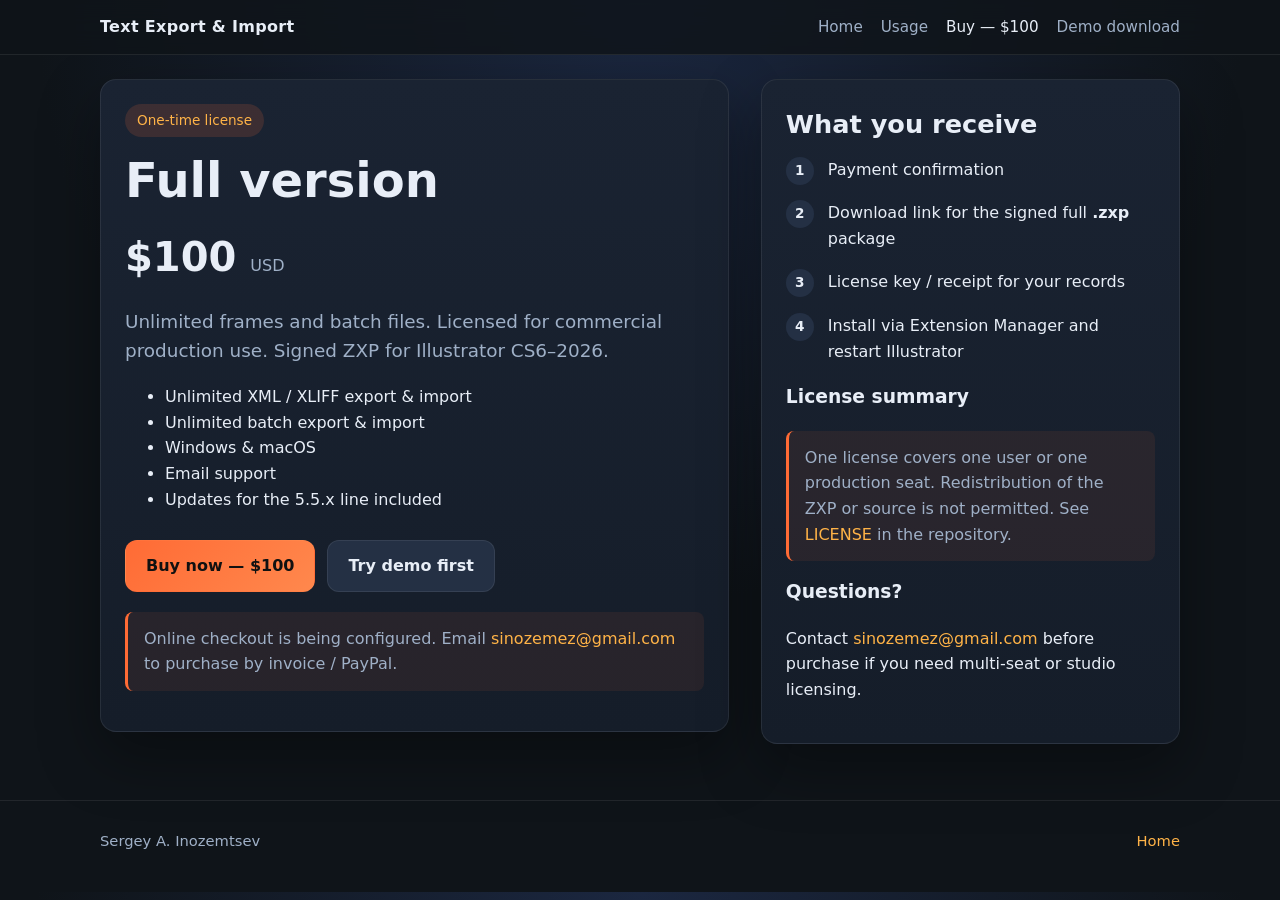
==== docs/buy.html @ d051ff2f "Initial public repository for Illustrator Text Export and Import. Add product documentation, GitHub " ====
<!DOCTYPE html>
<html lang="en">
<head>
  <meta charset="UTF-8">
  <meta name="viewport" content="width=device-width, initial-scale=1.0">
  <title>Buy — Illustrator Text Export and Import</title>
  <meta name="description" content="Purchase the full Illustrator Text Export and Import license for $100 USD.">
  <link rel="stylesheet" href="assets/site.css">
</head>
<body>
  <!-- Edit PAYMENT_URL below when your checkout page is ready (Gumroad, Stripe, PayPal, etc.) -->
  <script>
    window.PRODUCT = {
      name: "Illustrator Text Export and Import — Full License",
      price: "$100 USD",
      paymentUrl: "", // e.g. "https://your-store.gumroad.com/l/illustrator-text-export-import"
      supportEmail: "sinozemez@gmail.com"
    };
  </script>

  <header class="site-header">
    <div class="wrap">
      <a class="logo" href="index.html">Text Export &amp; Import</a>
      <nav>
        <a href="index.html">Home</a>
        <a href="usage.html">Usage</a>
        <a class="active" href="buy.html">Buy — $100</a>
        <a href="https://github.com/sinozemez/illustrator-text-export-import/releases" target="_blank" rel="noopener">Demo download</a>
      </nav>
    </div>
  </header>

  <main class="section">
    <div class="wrap hero-grid">
      <div class="card">
        <span class="badge">One-time license</span>
        <h1>Full version</h1>
        <p class="price">$100 <small>USD</small></p>
        <p class="lead">Unlimited frames and batch files. Licensed for commercial production use. Signed ZXP for Illustrator CS6–2026.</p>

        <ul>
          <li>Unlimited XML / XLIFF export &amp; import</li>
          <li>Unlimited batch export &amp; import</li>
          <li>Windows &amp; macOS</li>
          <li>Email support</li>
          <li>Updates for the 5.5.x line included</li>
        </ul>

        <div class="cta-row">
          <a id="buy-btn" class="btn btn-primary" href="#">Buy now — $100</a>
          <a class="btn btn-secondary" href="https://github.com/sinozemez/illustrator-text-export-import/releases/latest" target="_blank" rel="noopener">Try demo first</a>
        </div>
        <p id="buy-fallback" class="note" style="margin-top:20px;display:none;">
          Online checkout is being configured. Email <a id="support-link" href="mailto:sinozemez@gmail.com">sinozemez@gmail.com</a> to purchase by invoice / PayPal.
        </p>
      </div>

      <aside class="card">
        <h2>What you receive</h2>
        <ol class="steps">
          <li>Payment confirmation</li>
          <li>Download link for the signed full <strong>.zxp</strong> package</li>
          <li>License key / receipt for your records</li>
          <li>Install via Extension Manager and restart Illustrator</li>
        </ol>

        <h3>License summary</h3>
        <p class="note">One license covers one user or one production seat. Redistribution of the ZXP or source is not permitted. See <a href="https://github.com/sinozemez/illustrator-text-export-import/blob/main/LICENSE">LICENSE</a> in the repository.</p>

        <h3>Questions?</h3>
        <p>Contact <a href="mailto:sinozemez@gmail.com">sinozemez@gmail.com</a> before purchase if you need multi-seat or studio licensing.</p>
      </aside>
    </div>
  </main>

  <footer class="site-footer">
    <div class="wrap">
      <span>Sergey A. Inozemtsev</span>
      <span><a href="index.html">Home</a></span>
    </div>
  </footer>

  <script>
    (function () {
      var p = window.PRODUCT;
      var btn = document.getElementById("buy-btn");
      var fallback = document.getElementById("buy-fallback");
      var support = document.getElementById("support-link");
      support.href = "mailto:" + p.supportEmail + "?subject=Purchase%20Illustrator%20Text%20Export%20and%20Import";

      if (p.paymentUrl) {
        btn.href = p.paymentUrl;
        btn.target = "_blank";
        btn.rel = "noopener";
      } else {
        btn.href = support.href;
        fallback.style.display = "block";
      }
    })();
  </script>
</body>
</html>
---- docs/assets/site.css ----
:root {
  --bg: #0f1419;
  --surface: #1a2332;
  --surface-2: #243044;
  --text: #e8eef7;
  --muted: #9fb0c7;
  --accent: #ff6b35;
  --accent-2: #ffb347;
  --ok: #3ecf8e;
  --border: rgba(255, 255, 255, 0.08);
  --shadow: 0 24px 60px rgba(0, 0, 0, 0.35);
  --radius: 16px;
  --max: 1080px;
  --font: "Segoe UI", system-ui, -apple-system, sans-serif;
}

* { box-sizing: border-box; }

html, body {
  margin: 0;
  padding: 0;
  background: radial-gradient(circle at top, #1b2740 0%, var(--bg) 55%);
  color: var(--text);
  font-family: var(--font);
  line-height: 1.6;
}

a { color: var(--accent-2); text-decoration: none; }
a:hover { text-decoration: underline; }

.wrap {
  width: min(var(--max), calc(100% - 32px));
  margin: 0 auto;
}

.site-header {
  position: sticky;
  top: 0;
  z-index: 10;
  backdrop-filter: blur(12px);
  background: rgba(15, 20, 25, 0.82);
  border-bottom: 1px solid var(--border);
}

.site-header .wrap {
  display: flex;
  align-items: center;
  justify-content: space-between;
  gap: 16px;
  padding: 14px 0;
}

.logo {
  font-weight: 700;
  letter-spacing: 0.02em;
  color: var(--text);
}

nav {
  display: flex;
  gap: 18px;
  flex-wrap: wrap;
}

nav a {
  color: var(--muted);
  font-size: 0.95rem;
}

nav a.active, nav a:hover { color: var(--text); text-decoration: none; }

.hero {
  padding: 72px 0 48px;
}

.hero-grid {
  display: grid;
  grid-template-columns: 1.2fr 0.8fr;
  gap: 32px;
  align-items: start;
}

@media (max-width: 860px) {
  .hero-grid { grid-template-columns: 1fr; }
}

.badge {
  display: inline-block;
  padding: 6px 12px;
  border-radius: 999px;
  background: rgba(255, 107, 53, 0.15);
  color: var(--accent-2);
  font-size: 0.85rem;
  margin-bottom: 16px;
}

h1 {
  font-size: clamp(2rem, 4vw, 3rem);
  line-height: 1.15;
  margin: 0 0 16px;
}

.lead {
  font-size: 1.15rem;
  color: var(--muted);
  max-width: 58ch;
}

.card {
  background: linear-gradient(180deg, var(--surface) 0%, #151d29 100%);
  border: 1px solid var(--border);
  border-radius: var(--radius);
  padding: 24px;
  box-shadow: var(--shadow);
}

.card h2, .card h3 { margin-top: 0; }

.cta-row {
  display: flex;
  flex-wrap: wrap;
  gap: 12px;
  margin-top: 28px;
}

.btn {
  display: inline-flex;
  align-items: center;
  justify-content: center;
  padding: 12px 20px;
  border-radius: 12px;
  font-weight: 600;
  border: 1px solid transparent;
}

.btn-primary {
  background: linear-gradient(135deg, var(--accent), #ff884d);
  color: #111;
}

.btn-secondary {
  background: var(--surface-2);
  color: var(--text);
  border-color: var(--border);
}

.btn:hover { text-decoration: none; filter: brightness(1.05); }

.price {
  font-size: 2.5rem;
  font-weight: 800;
  margin: 8px 0;
}

.price small {
  font-size: 1rem;
  color: var(--muted);
  font-weight: 500;
}

.features {
  display: grid;
  grid-template-columns: repeat(auto-fit, minmax(240px, 1fr));
  gap: 16px;
  margin: 48px 0;
}

.feature {
  padding: 20px;
  border-radius: 14px;
  background: rgba(255, 255, 255, 0.03);
  border: 1px solid var(--border);
}

.feature h3 { margin: 0 0 8px; font-size: 1rem; }
.feature p { margin: 0; color: var(--muted); font-size: 0.95rem; }

.compare {
  width: 100%;
  border-collapse: collapse;
  margin: 24px 0;
}

.compare th, .compare td {
  padding: 12px 14px;
  border-bottom: 1px solid var(--border);
  text-align: left;
}

.compare th { color: var(--muted); font-weight: 600; }

.ok { color: var(--ok); }
.no { color: #ff7b7b; }

.section { padding: 24px 0 56px; }

.section h2 { font-size: 1.6rem; margin-bottom: 12px; }

.steps {
  counter-reset: step;
  list-style: none;
  padding: 0;
  margin: 0;
}

.steps li {
  counter-increment: step;
  position: relative;
  padding: 0 0 18px 42px;
}

.steps li::before {
  content: counter(step);
  position: absolute;
  left: 0;
  top: 0;
  width: 28px;
  height: 28px;
  border-radius: 50%;
  display: grid;
  place-items: center;
  background: var(--surface-2);
  font-weight: 700;
  font-size: 0.85rem;
}

.note {
  padding: 14px 16px;
  border-left: 3px solid var(--accent);
  background: rgba(255, 107, 53, 0.08);
  border-radius: 8px;
  color: var(--muted);
}

.site-footer {
  border-top: 1px solid var(--border);
  padding: 28px 0 40px;
  color: var(--muted);
  font-size: 0.92rem;
}

.site-footer .wrap {
  display: flex;
  justify-content: space-between;
  gap: 16px;
  flex-wrap: wrap;
}
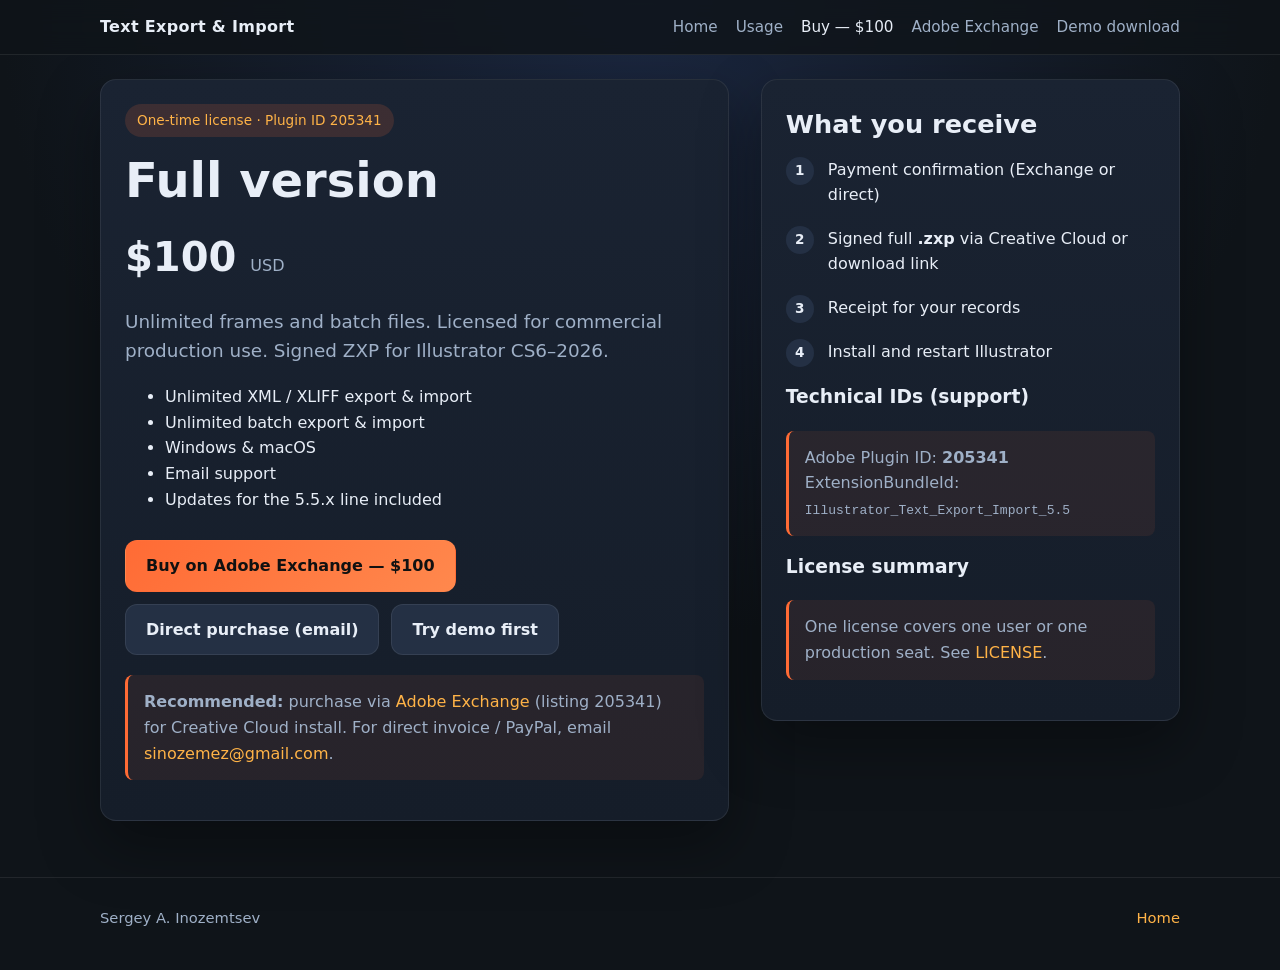
==== commit 8e06d904: "Prepare GitHub repo: docs, Plugin ID 205341, packaging workflow and release plan. Demo ZXP for GitHu" ====
--- a/docs/buy.html
+++ b/docs/buy.html
@@ -4,20 +4,11 @@
   <meta charset="UTF-8">
   <meta name="viewport" content="width=device-width, initial-scale=1.0">
   <title>Buy — Illustrator Text Export and Import</title>
-  <meta name="description" content="Purchase the full Illustrator Text Export and Import license for $100 USD.">
+  <meta name="description" content="Purchase the full Illustrator Text Export and Import license for $100 USD. Adobe Exchange Plugin ID 205341.">
   <link rel="stylesheet" href="assets/site.css">
+  <script src="assets/product-config.js"></script>
 </head>
 <body>
-  <!-- Edit PAYMENT_URL below when your checkout page is ready (Gumroad, Stripe, PayPal, etc.) -->
-  <script>
-    window.PRODUCT = {
-      name: "Illustrator Text Export and Import — Full License",
-      price: "$100 USD",
-      paymentUrl: "", // e.g. "https://your-store.gumroad.com/l/illustrator-text-export-import"
-      supportEmail: "sinozemez@gmail.com"
-    };
-  </script>
-
   <header class="site-header">
     <div class="wrap">
       <a class="logo" href="index.html">Text Export &amp; Import</a>
@@ -25,7 +16,8 @@
         <a href="index.html">Home</a>
         <a href="usage.html">Usage</a>
         <a class="active" href="buy.html">Buy — $100</a>
-        <a href="https://github.com/sinozemez/illustrator-text-export-import/releases" target="_blank" rel="noopener">Demo download</a>
+        <a id="nav-exchange" href="https://exchange.adobe.com/creativecloud.details.205341.html" target="_blank" rel="noopener">Adobe Exchange</a>
+        <a id="nav-demo" href="https://github.com/sinozemez/illustrator-text-export-import/releases" target="_blank" rel="noopener">Demo download</a>
       </nav>
     </div>
   </header>
@@ -33,7 +25,7 @@
   <main class="section">
     <div class="wrap hero-grid">
       <div class="card">
-        <span class="badge">One-time license</span>
+        <span class="badge">One-time license · Plugin ID 205341</span>
         <h1>Full version</h1>
         <p class="price">$100 <small>USD</small></p>
         <p class="lead">Unlimited frames and batch files. Licensed for commercial production use. Signed ZXP for Illustrator CS6–2026.</p>
@@ -47,28 +39,33 @@
         </ul>
 
         <div class="cta-row">
-          <a id="buy-btn" class="btn btn-primary" href="#">Buy now — $100</a>
-          <a class="btn btn-secondary" href="https://github.com/sinozemez/illustrator-text-export-import/releases/latest" target="_blank" rel="noopener">Try demo first</a>
+          <a id="buy-exchange" class="btn btn-primary" href="https://exchange.adobe.com/creativecloud.details.205341.html" target="_blank" rel="noopener">Buy on Adobe Exchange — $100</a>
+          <a id="buy-btn" class="btn btn-secondary" href="#">Direct purchase (email)</a>
+          <a class="btn btn-secondary" id="try-demo" href="https://github.com/sinozemez/illustrator-text-export-import/releases/latest" target="_blank" rel="noopener">Try demo first</a>
         </div>
-        <p id="buy-fallback" class="note" style="margin-top:20px;display:none;">
-          Online checkout is being configured. Email <a id="support-link" href="mailto:sinozemez@gmail.com">sinozemez@gmail.com</a> to purchase by invoice / PayPal.
+        <p id="buy-fallback" class="note" style="margin-top:20px;">
+          <strong>Recommended:</strong> purchase via <a id="link-exchange-inline" href="https://exchange.adobe.com/creativecloud.details.205341.html" target="_blank" rel="noopener">Adobe Exchange</a> (listing 205341) for Creative Cloud install.
+          For direct invoice / PayPal, email <a id="support-link" href="mailto:sinozemez@gmail.com">sinozemez@gmail.com</a>.
         </p>
       </div>
 
       <aside class="card">
         <h2>What you receive</h2>
         <ol class="steps">
-          <li>Payment confirmation</li>
-          <li>Download link for the signed full <strong>.zxp</strong> package</li>
-          <li>License key / receipt for your records</li>
-          <li>Install via Extension Manager and restart Illustrator</li>
+          <li>Payment confirmation (Exchange or direct)</li>
+          <li>Signed full <strong>.zxp</strong> via Creative Cloud or download link</li>
+          <li>Receipt for your records</li>
+          <li>Install and restart Illustrator</li>
         </ol>
 
+        <h3>Technical IDs (support)</h3>
+        <p class="note">
+          Adobe Plugin ID: <strong>205341</strong><br>
+          ExtensionBundleId: <code>Illustrator_Text_Export_Import_5.5</code>
+        </p>
+
         <h3>License summary</h3>
-        <p class="note">One license covers one user or one production seat. Redistribution of the ZXP or source is not permitted. See <a href="https://github.com/sinozemez/illustrator-text-export-import/blob/main/LICENSE">LICENSE</a> in the repository.</p>
-
-        <h3>Questions?</h3>
-        <p>Contact <a href="mailto:sinozemez@gmail.com">sinozemez@gmail.com</a> before purchase if you need multi-seat or studio licensing.</p>
+        <p class="note">One license covers one user or one production seat. See <a href="https://github.com/sinozemez/illustrator-text-export-import/blob/main/LICENSE">LICENSE</a>.</p>
       </aside>
     </div>
   </main>
@@ -82,19 +79,31 @@
 
   <script>
     (function () {
-      var p = window.PRODUCT;
+      var c = window.PRODUCT_CONFIG || {};
+      var email = c.supportEmail || "sinozemez@gmail.com";
+      var exchange = c.adobeExchangeUrl || "https://exchange.adobe.com/creativecloud.details.205341.html";
+      var demo = c.githubDemoReleases || "#";
+      var paymentUrl = c.directPaymentUrl || "";
+
+      document.querySelectorAll("#nav-exchange, #buy-exchange, #link-exchange-inline").forEach(function (el) {
+        el.href = exchange;
+      });
+      var navDemo = document.getElementById("nav-demo");
+      var tryDemo = document.getElementById("try-demo");
+      if (navDemo) navDemo.href = demo;
+      if (tryDemo) tryDemo.href = demo;
+
+      var support = document.getElementById("support-link");
+      support.href = "mailto:" + email + "?subject=Purchase%20Illustrator%20Text%20Export%20and%20Import%20(Plugin%20205341)";
+
       var btn = document.getElementById("buy-btn");
-      var fallback = document.getElementById("buy-fallback");
-      var support = document.getElementById("support-link");
-      support.href = "mailto:" + p.supportEmail + "?subject=Purchase%20Illustrator%20Text%20Export%20and%20Import";
-
-      if (p.paymentUrl) {
-        btn.href = p.paymentUrl;
+      if (paymentUrl) {
+        btn.href = paymentUrl;
         btn.target = "_blank";
         btn.rel = "noopener";
+        btn.textContent = "Buy direct — $100";
       } else {
         btn.href = support.href;
-        fallback.style.display = "block";
       }
     })();
   </script>
